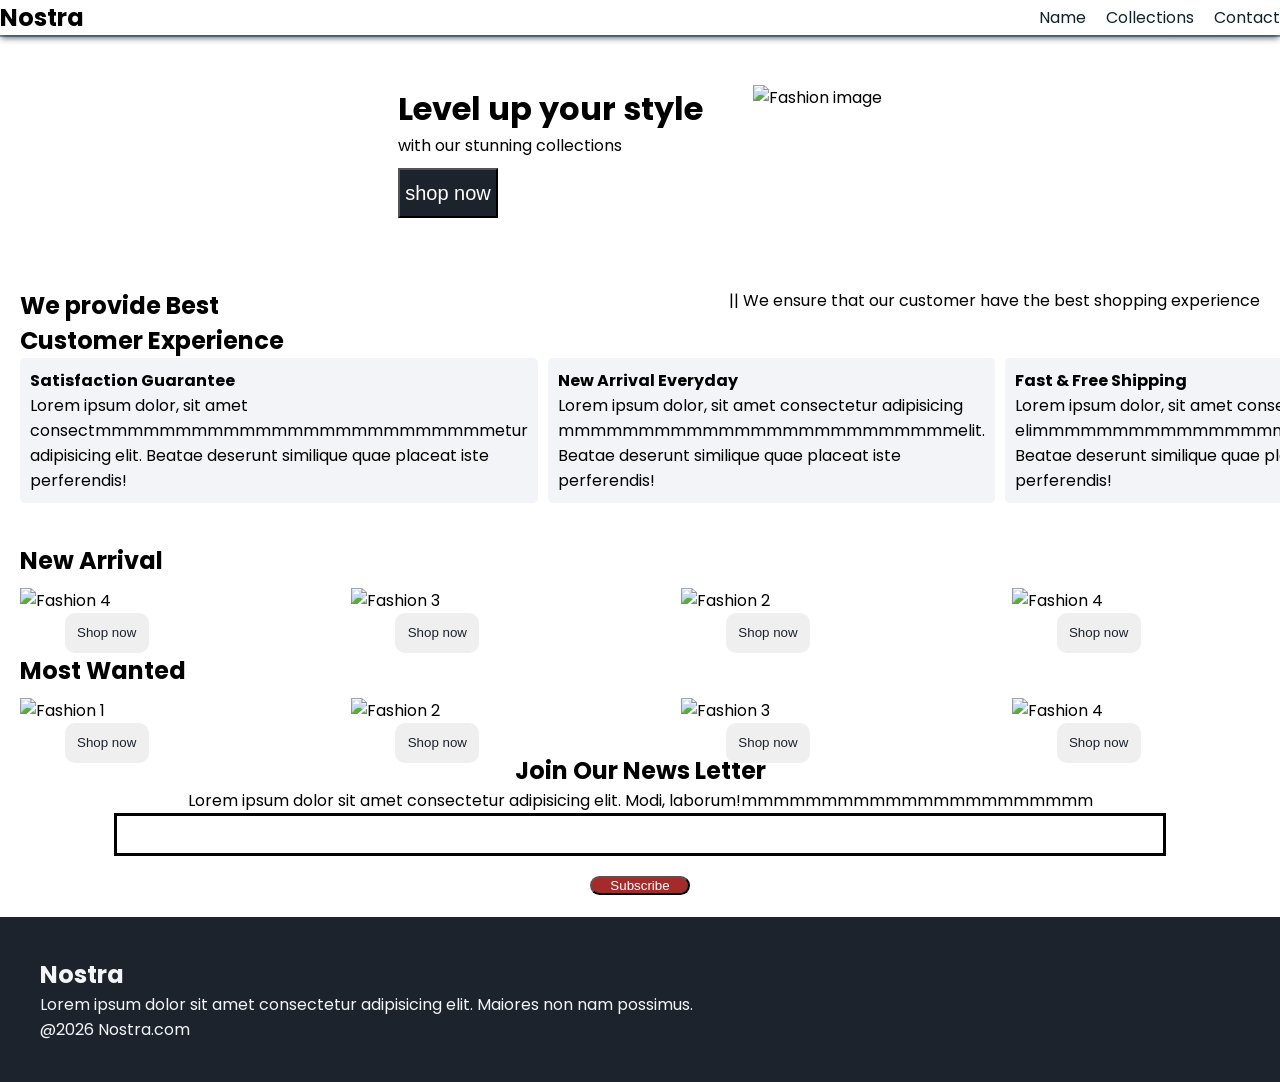
==== index.html @ 36444db3 "Add files via upload" ====
<!DOCTYPE html>
<html lang="en">

<head>
    <meta charset="UTF-8">
    <meta name="viewport" content="width=device-width, initial-scale=1.0">
    <title>Ecommerce Website</title>
    <!--Google Fonts-->
    <link rel="preconnect" href="https://fonts.googleapis.com">
    <link rel="preconnect" href="https://fonts.gstatic.com" crossorigin>
    <link
        href="https://fonts.googleapis.com/css2?family=Poppins:ital,wght@0,100;0,200;0,300;0,400;0,500;0,600;0,700;0,800;0,900;1,100;1,200;1,300;1,400;1,500;1,600;1,700;1,800;1,900&display=swap"
        rel="stylesheet">
    <!--My css-->
    <link rel="stylesheet" href="fp.css">
    <!--Font Awesome icons-->
    <link rel="stylesheet" href="https://cdnjs.cloudflare.com/ajax/libs/font-awesome/7.0.1/css/all.min.css"
        integrity="sha512-2SwdPD6INVrV/lHTZbO2nodKhrnDdJK9/kg2XD1r9uGqPo1cUbujc+IYdlYdEErWNu69gVcYgdxlmVmzTWnetw=="
        crossorigin="anonymous" referrerpolicy="no-referrer" />
</head>

<body>
    
    <!--Navbar-->
    <nav class="navbar">
        <h1>Nostra</h1>
        <div class="navbar-links">
            <p class="navbar-link"><a href="First project.html">Name</a></p>
            <p class="navbar-link"><a href="collection.html">Collections</a></p>
            <p class="navbar-link"><a href="contact.html">Contact</a></p>
        </div>
        <div class="navbar-menu-toggle" onclick="shownavbar()">
            <i class="fa-solid fa-bars"></i>
        </div>
    </nav>
    <!--side navbar-->
    <div class="side-navbar">
        <p style="text-align: right;" onclick="closenavbar()">
            <i class="fa-solid fa-xmark"></i>
        </p>
        <div class="side-navbar-links">
            <p class="side-navbar-link"><a href="">Name</a></p>
            <p class="side-navbar-link"><a href="">Collections</a></p>
            <p class="side-navbar-link"><a href="">Contact</a></p>
        </div>
    </div>
    <div class="header">
        <div>
            <h1>Level up your style</h1>
            <p>with our stunning collections</p>
            <a href="collection.html">
            <button class="header-button">shop now</button>
            </a>
        </div>
        <div>
            <img class="header-image"
     src="https://images.unsplash.com/photo-1496747611176-843222e1e57c?w=300&h=300&fit=crop"
     alt="Fashion image">
        </div>
        </div>
    <!--service-->
    <div class="service">
        <div class="service-container-1">
            <div>
            <h2>We provide Best</h2>
            <h2>Customer Experience</h2>
        </div>
        <div>
            <p>|| We ensure that our customer have the best shopping experience</p>
        </div>
        </div>
        <div class="service-container-2">
            <div>
                <i class="fa-regular fa-face-smile"></i>
                <h4>Satisfaction Guarantee</h4>
                <p>Lorem ipsum dolor, sit amet consectmmmmmmmmmmmmmmmmmmmmmmmmmetur adipisicing elit. Beatae deserunt similique quae placeat iste perferendis!</p>
            </div>
            <div>
                <i class="fa-solid fa-paintbrush"></i>
                <h4>New Arrival Everyday</h4>
                <p>Lorem ipsum dolor, sit amet consectetur adipisicing mmmmmmmmmmmmmmmmmmmmmmmmmelit. Beatae deserunt similique quae placeat iste perferendis!</p>
            </div>
            <div>
                <i class="fa-solid fa-truck"></i>
                <h4>Fast & Free Shipping</h4>
                <p>Lorem ipsum dolor, sit amet consectetur adipisicing elimmmmmmmmmmmmmmmmmmmmmmmmmt. Beatae deserunt similique quae placeat iste perferendis!</p>
            </div>
        </div>
    </div>
    
    
    <div class="new-arrival">
        <h2>New Arrival</h2>
        <div class="new-arrival-container">
            <img src="https://images.unsplash.com/photo-1524504388940-b1c1722653e1?auto=format&fit=crop&w=200&h=200&q=80" alt="Fashion 4">
            <button>Shop now<i class="fa-solid fa-arrow-right"></i></button>
        </div>
        <div class="new-arrival-container">
            <img src="https://images.unsplash.com/photo-1515886657613-9f3515b0c78f?auto=format&fit=crop&w=200&h=200&q=80" alt="Fashion 3">
            <button>Shop now<i class="fa-solid fa-arrow-right"></i></button>
        </div>
        <div class="new-arrival-container">
            <img src="https://images.unsplash.com/photo-1483985988355-763728e1935b?auto=format&fit=crop&w=200&h=200&q=80" alt="Fashion 2">
            <button>Shop now<i class="fa-solid fa-arrow-right"></i></button>
        </div>
        <div class="new-arrival-container">
            <img src="https://images.unsplash.com/photo-1529139574466-a303027c1d8b?auto=format&fit=crop&w=200&h=200&q=80" alt="Fashion 4">
            <button>Shop now<i class="fa-solid fa-arrow-right"></i></button>
        </div>
    </div>
    
    <div class="most-wanted">
        <h2>Most Wanted</h2>
        <div class="most-wanted-container">
            <img src="https://images.unsplash.com/photo-1521572267360-ee0c2909d518?auto=format&fit=crop&w=200&h=200&q=80" alt="Fashion 1">
            <button>Shop now<i class="fa-solid fa-arrow-right"></i></button>
        </div>
        <div class="most-wanted-container">
            <img src="https://images.unsplash.com/photo-1517841905240-472988babdf9?auto=format&fit=crop&w=200&h=200&q=80" alt="Fashion 2">
            <button>Shop now<i class="fa-solid fa-arrow-right"></i></button>
        </div>
        <div class="most-wanted-container">
            <img src="https://images.unsplash.com/photo-1529139574466-a303027c1d8b?auto=format&fit=crop&w=200&h=200&q=80" alt="Fashion 3">
            <button>Shop now<i class="fa-solid fa-arrow-right"></i></button>
        </div>
        <div class="most-wanted-container">
            <img src="https://images.unsplash.com/photo-1515886657613-9f3515b0c78f?auto=format&fit=crop&w=200&h=200&q=80" alt="Fashion 4">
            <button>Shop now<i class="fa-solid fa-arrow-right"></i></button>
        </div>
    </div>
    <div class="news">
        <h2>Join Our News Letter</h2>
        <p>Lorem ipsum dolor sit amet consectetur adipisicing elit. Modi, laborum!mmmmmmmmmmmmmmmmmmmmmm</p>
        <div>
            <input type="text" class="Search">
        </div>
        <div>
            <button>Subscribe</button>
        </div>
    </div>
    <div class="footer">
        <div class="footer-container">
            <div class="footer-box-1">
                <h2 class="headingText">Nostra</h2>
                <p>Lorem ipsum dolor sit amet consectetur adipisicing elit. Maiores non nam possimus.</p>
                <div class="footet-icon-container">
                    <i class="fa-brands fa-instagram" style="color: #ffffff;"></i>
                    <i class="fa-brands fa-twitter" style="color: #ffffff;"></i>
                    <i class="fa-brands fa-facebook" style="color: #ffffff;"></i>
                </div>
            </div>
        </div>
        <p>@2026 Nostra.com</p>
    </div>
    
    <script src="fp.js"></script>
</body>

</html>
---- fp.css ----
*{
    margin: 0;
    padding: 0;
}
body{
    font-family: "Poppins", sans-serif;
}
.navbar{
    display: flex;
    justify-content: space-between;
    align-items: center;
    box-shadow: rgba(6, 24, 44, 0.4) 0px 0px 0px 2px, rgba(6, 24, 44, 0.65) 0px 4px 6px -1px, rgba(255, 255, 255, 0.08) 0px 1px 0px inset;
}
.navbar-links{
    display: flex;
    column-gap: 20px;
}
.navbar-link a{
    text-decoration: none;
    color: #10232c;
}
.navbar-links a:hover{
    text-decoration: underline;
    color: #10232c;
}
.navbar-menu-toggle{
    display:none
}
/*side navbar*/
.side-navbar{
    background-color: #10232c;
    width: 60%;
    height: 100%;
    position: fixed;
    top: 0;
    left: -80%;
    padding: 20px;
    color: white;
    transition: 2s;
}
.side-navbar-link{
    margin-bottom: 30px;
}
.side-navbar-links a{
    margin-bottom: 30px;
    text-decoration: none;
    color: white;
}
.side-navbar-links a:hover{
    text-decoration: underline;
    color: white;
}
/*header*/
.header{
    display: flex;
    justify-content: center;
    gap: 50px;
    padding: 50px;
}
.header-button{
   
    padding-bottom: 10px;
    
    padding-top: 10px;
    background-color: #1D232c;
    margin-top: 10px;
    color: white;
    font-size: 20px;
    width: 100px;
    height: 50px;
}
.service{
    padding: 20px;
}
.service-container-1{
    display: flex;
    justify-content: space-between;
}
.service-container-2{
    display: flex;
    gap: 10px;
    justify-content: space-between;
    align-items: center;
}
.service-container-2 div{
    background-color: #f2f4f7;
    border-radius: 5px;
    padding: 10px;
}
.new-arrival{
    padding: 20px;
    display: flex;
    gap: 10px;
    justify-content: space-between;
    flex-wrap: wrap;
}
.new-arrival h2{
    width: 100%;
}
.new-arrival-container{
    position: relative;
    flex-basis: 20%;
}
.new-arrival button{
    padding-bottom: 5%;
    padding-left: 5%;
    padding-right: 5%;
    padding-top: 5%;
    margin-top: 10px;
    color: #1D232c;
    position: absolute;
    top: 60%;
    left: 18%;
    border-radius: 10px;
    border: none;
}

.most-wanted{
    padding: 20px;
    display: flex;
    gap: 10px;
    justify-content: space-between;
    flex-wrap: wrap;
}
.most-wanted h2{
    width: 100%;
}
.most-wanted-container{
    position: relative;
    flex-basis: 20%;
}
.most-wanted button{
    padding-bottom: 5%;
    padding-left: 5%;
    padding-right: 5%;
    padding-top: 5%;
    margin-top: 10px;
    color: #1D232c;
    position: absolute;
    top: 60%;
    left: 18%;
    border-radius: 10px;
    border: none;
}
.news{
    display: flex;
    flex-direction: column;
    align-items: center;
    margin-top: 10px;
}
.news input{
    padding: 11px;
    width: 80vw;
    margin-bottom: 10px;
    border: solid black 3px;
}
.news button{
    margin-top: 10px;
    color: white;
    background-color: brown;
    border-radius: 10px;
    width: 100px;
    border: color(rgb(0, 174, 255));
}
.footer{
    margin-top: 20px;
    padding: 40px;
    background-color: #1D232c;
    color: #f2f4f7;
}
.product-search{
    width: 80%;
    border: solid black 2px;
    border-radius: 20px;
    display: flex;
    justify-content: space-between;
    align-items: center;
    padding: 10px;
    margin: auto;
}
.product-section{
    margin-top: 20px;
}
.product-search input{
    border: none;
    background-color: transparent;
    width: 100%;
}
.product-search input:focus{
    outline: none;
}
.products{
    padding: 20px;
    display: flex;
    justify-content: space-between;
    gap: 10px;
    flex-wrap: wrap;
}
.products-box{
    text-align: center;
    flex-basis: 30%;
}
.products-box img{
    border-radius: 10px;
}
.contactpage{
    width: 800px;
    background-color: rgba(128, 128, 128, 0.642);
    padding: 40px;
    justify-content: center;
    height: 400px;
    left: 20%;
    margin-left: 300px;
    margin-top: 100px;
    border-radius: 10px;
}
.contactpage button{
    background-color: #1D232c;
    color: white;
    width: 60px;
}
.contactpage button:hover{
    background-color: #10232c;
    transition: 2s;
    box-shadow:#1D232c;
}
.contactpagecontent{
    padding: 50px;
}
.tablecontent{
    height: 40px;
}
.contactcontent input{
    width: 800px;
    height: 30px;
    font-size: 16px;
    padding: 8px;
    border-radius: 10px;
    border: none;
}
/*media query*/
@media  screen and (max-width:700px) {
    .navbar-menu-toggle{
        display: block;
    }
    .navbar-links{
        display: none;
    }
    .header-image{
        display: none;
    }
    .service-container-2{
        flex-direction: column;
    }
}
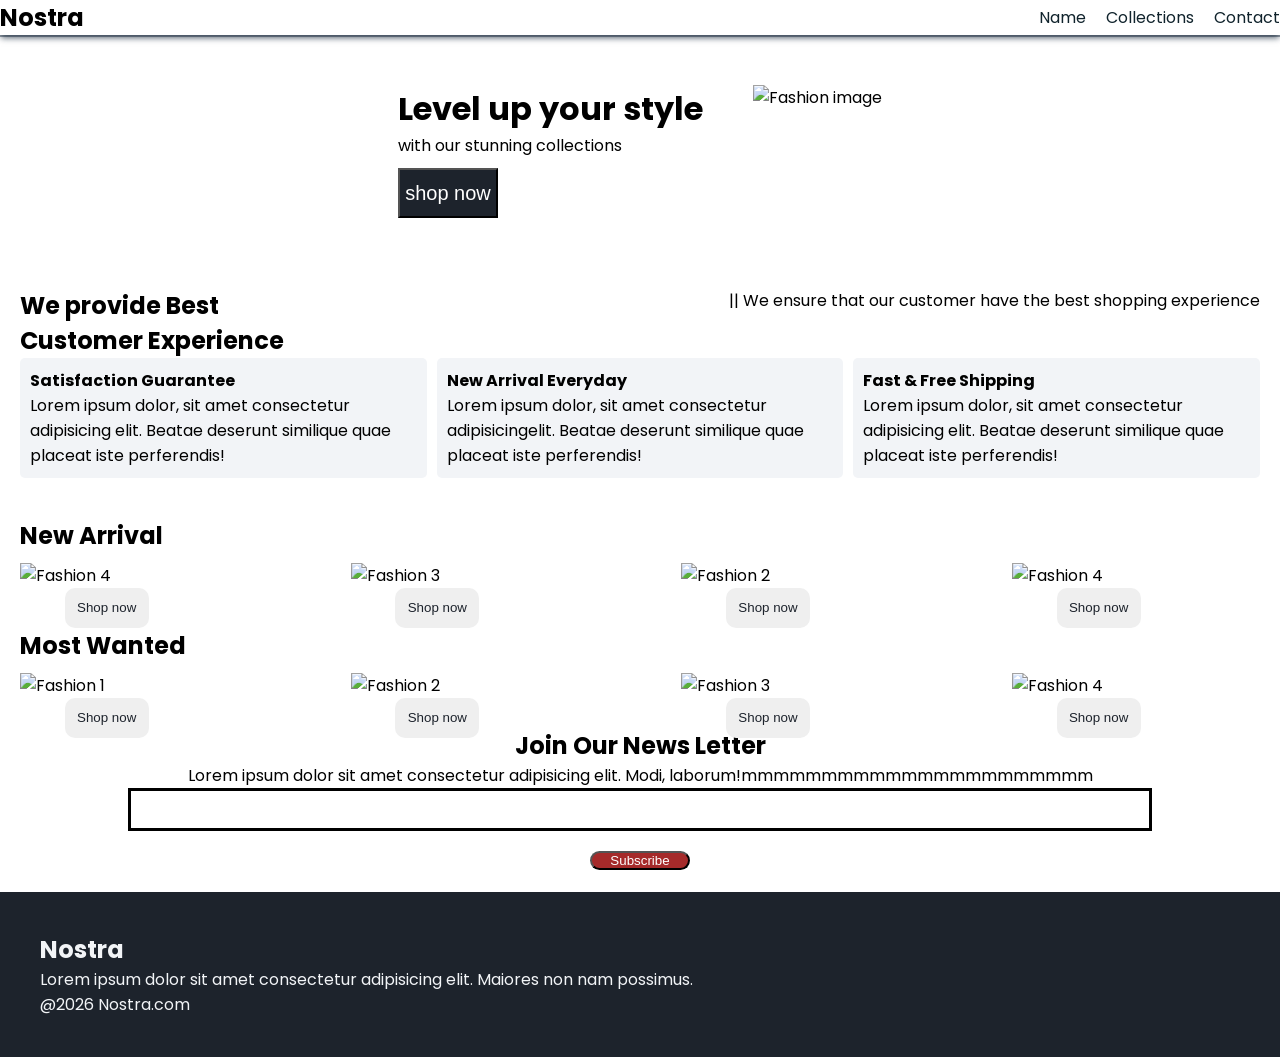
==== commit aef11870: "Add files via upload" ====
--- a/index.html
+++ b/index.html
@@ -25,7 +25,7 @@
     <nav class="navbar">
         <h1>Nostra</h1>
         <div class="navbar-links">
-            <p class="navbar-link"><a href="First project.html">Name</a></p>
+            <p class="navbar-link"><a href="index.html">Name</a></p>
             <p class="navbar-link"><a href="collection.html">Collections</a></p>
             <p class="navbar-link"><a href="contact.html">Contact</a></p>
         </div>
@@ -39,9 +39,9 @@
             <i class="fa-solid fa-xmark"></i>
         </p>
         <div class="side-navbar-links">
-            <p class="side-navbar-link"><a href="">Name</a></p>
-            <p class="side-navbar-link"><a href="">Collections</a></p>
-            <p class="side-navbar-link"><a href="">Contact</a></p>
+            <p class="side-navbar-link"><a href="index.html">Name</a></p>
+            <p class="side-navbar-link"><a href="collection.html">Collections</a></p>
+            <p class="side-navbar-link"><a href="contact.html">Contact</a></p>
         </div>
     </div>
     <div class="header">
@@ -73,17 +73,17 @@
             <div>
                 <i class="fa-regular fa-face-smile"></i>
                 <h4>Satisfaction Guarantee</h4>
-                <p>Lorem ipsum dolor, sit amet consectmmmmmmmmmmmmmmmmmmmmmmmmmetur adipisicing elit. Beatae deserunt similique quae placeat iste perferendis!</p>
+                <p>Lorem ipsum dolor, sit amet consectetur adipisicing elit. Beatae deserunt similique quae placeat iste perferendis!</p>
             </div>
             <div>
                 <i class="fa-solid fa-paintbrush"></i>
                 <h4>New Arrival Everyday</h4>
-                <p>Lorem ipsum dolor, sit amet consectetur adipisicing mmmmmmmmmmmmmmmmmmmmmmmmmelit. Beatae deserunt similique quae placeat iste perferendis!</p>
+                <p>Lorem ipsum dolor, sit amet consectetur adipisicingelit. Beatae deserunt similique quae placeat iste perferendis!</p>
             </div>
             <div>
                 <i class="fa-solid fa-truck"></i>
                 <h4>Fast & Free Shipping</h4>
-                <p>Lorem ipsum dolor, sit amet consectetur adipisicing elimmmmmmmmmmmmmmmmmmmmmmmmmt. Beatae deserunt similique quae placeat iste perferendis!</p>
+                <p>Lorem ipsum dolor, sit amet consectetur adipisicing elit. Beatae deserunt similique quae placeat iste perferendis!</p>
             </div>
         </div>
     </div>
--- a/fp.css
+++ b/fp.css
@@ -1,6 +1,7 @@
 *{
     margin: 0;
     padding: 0;
+    box-sizing: border-box;
 }
 body{
     font-family: "Poppins", sans-serif;
@@ -238,6 +239,10 @@
     border-radius: 10px;
     border: none;
 }
+html,body{
+    overflow-x: hidden;
+    width: 100%;
+}
 /*media query*/
 @media  screen and (max-width:700px) {
     .navbar-menu-toggle{
@@ -252,4 +257,18 @@
     .service-container-2{
         flex-direction: column;
     }
-}
+    .service-container-2 div{
+        width: 100%;
+    }
+    .service-container-2 p{
+        word-break: break-word;
+    }
+    .service-container-1{
+        flex-direction: column;
+        gap: 10px;
+    }
+    .new-arrival,
+    .most-wanted{
+        justify-content: center;
+    }
+}
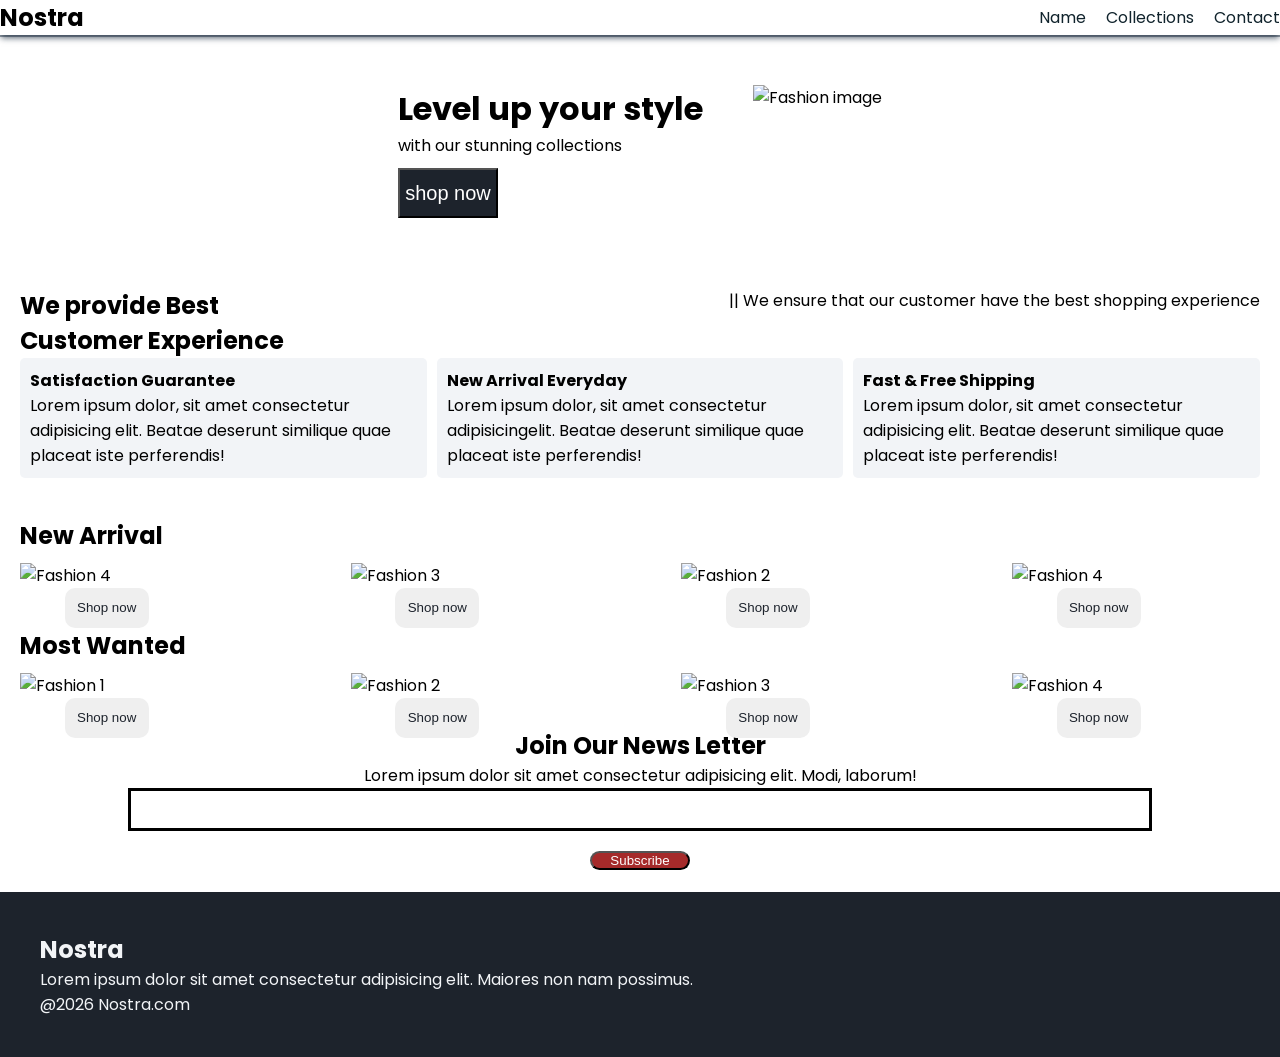
==== commit 86bb986c: "Add files via upload" ====
--- a/index.html
+++ b/index.html
@@ -130,7 +130,7 @@
     </div>
     <div class="news">
         <h2>Join Our News Letter</h2>
-        <p>Lorem ipsum dolor sit amet consectetur adipisicing elit. Modi, laborum!mmmmmmmmmmmmmmmmmmmmmm</p>
+        <p>Lorem ipsum dolor sit amet consectetur adipisicing elit. Modi, laborum!</p>
         <div>
             <input type="text" class="Search">
         </div>
--- a/fp.css
+++ b/fp.css
@@ -271,4 +271,7 @@
     .most-wanted{
         justify-content: center;
     }
-}
+    .news p{
+        width: 100%;
+    }
+}
